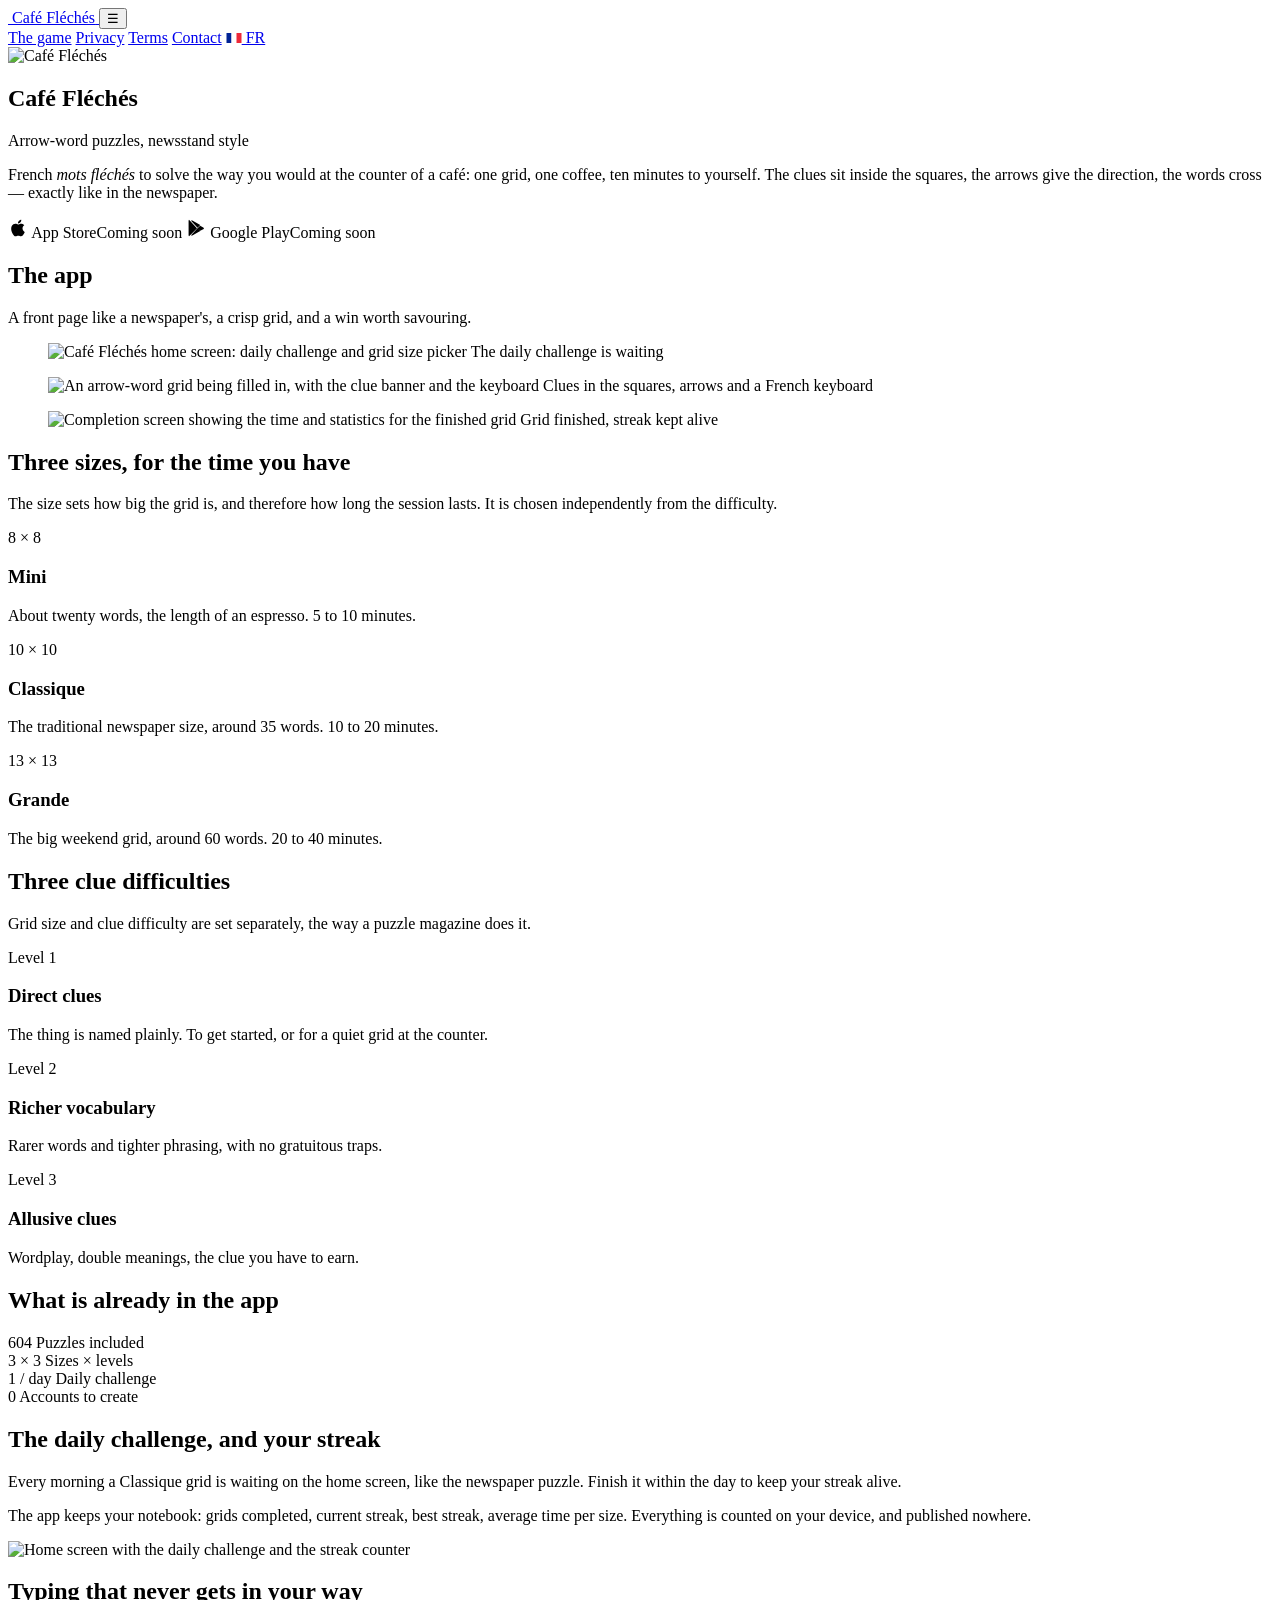
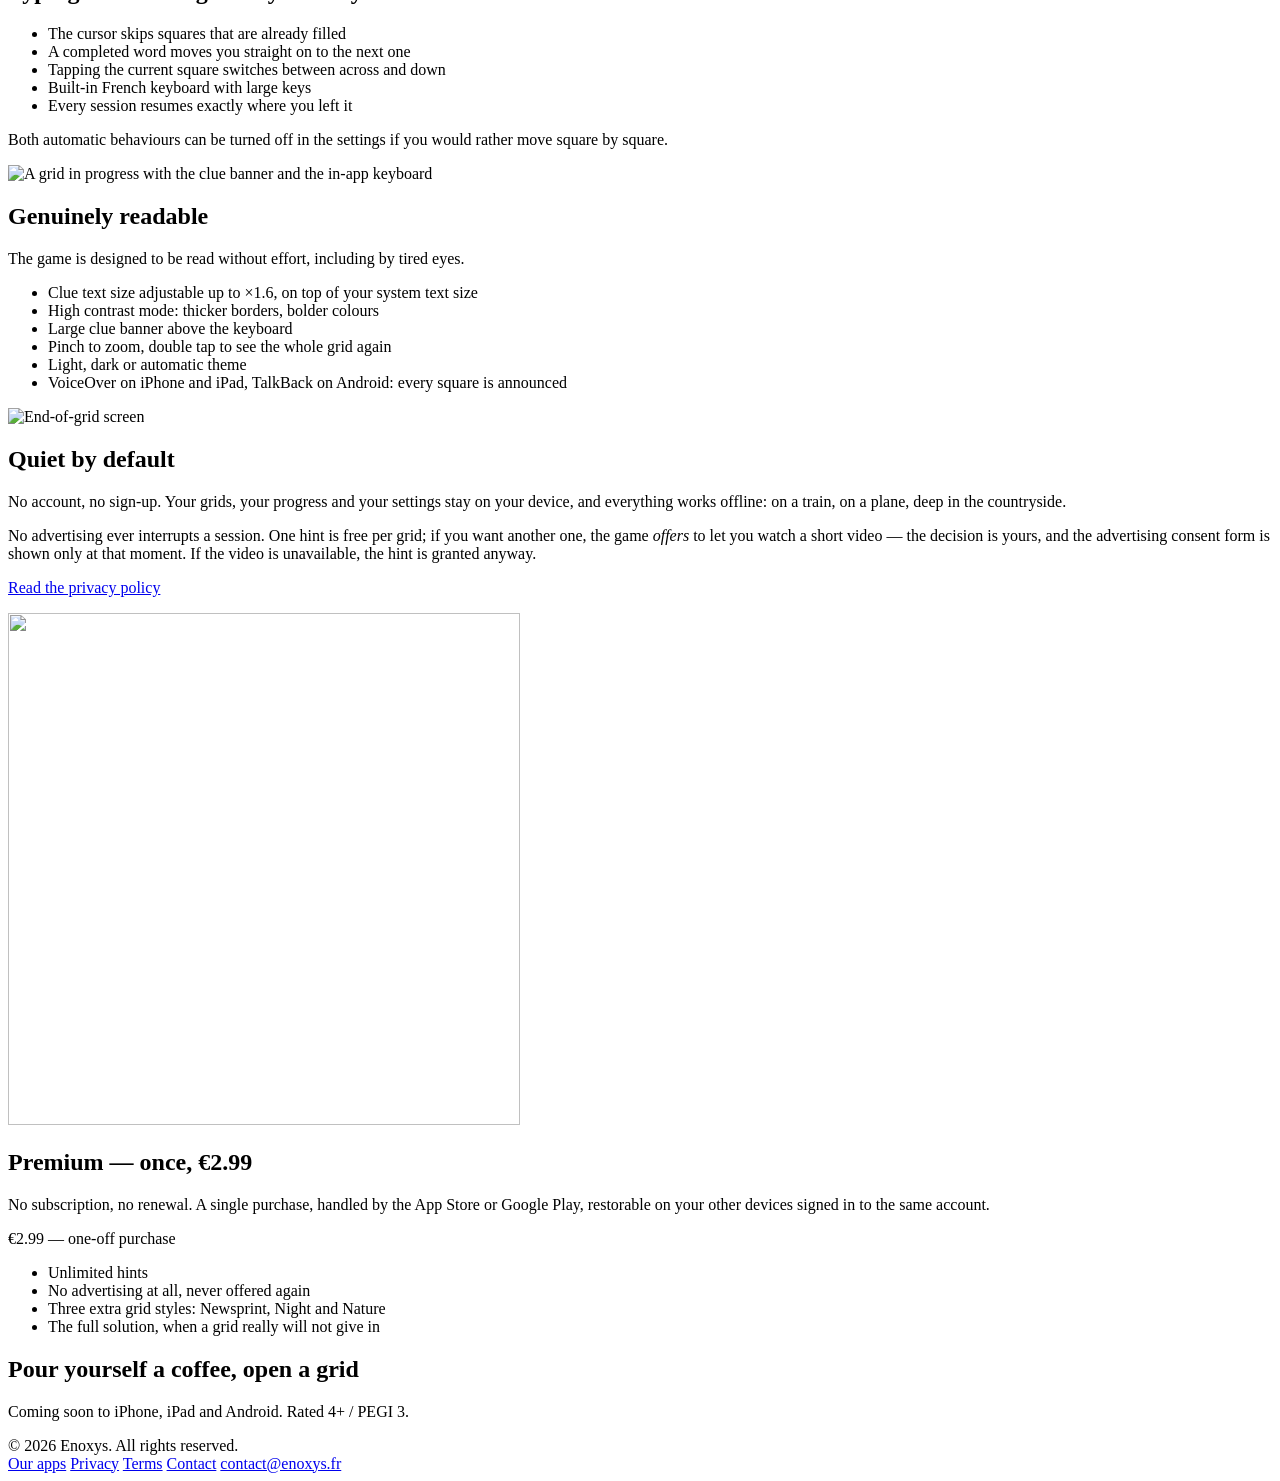
==== en/index.html @ 2f4f88f8 "Site public Café Fléchés : pages FR/EN, DA papier crème et ambre Quatre pages en français et leurs t" ====
<!DOCTYPE html>
<html lang="en">
<head>
  <meta charset="UTF-8">
  <meta name="viewport" content="width=device-width, initial-scale=1.0">
  <title>Café Fléchés — French arrow-word puzzles</title>
  <meta name="description" content="French arrow-word (mots fléchés) puzzles for iPhone, iPad and Android. Three grid sizes, three difficulty levels, a daily challenge and 604 puzzles built in. Offline, no account.">
  <link rel="icon" type="image/png" href="/cafe-fleches/assets/favicon.png">
  <link rel="stylesheet" href="/cafe-fleches/css/style.css">
</head>
<body>

  <header class="header">
    <div class="header-inner">
      <a href="/cafe-fleches/en/" class="logo">
        <img src="/cafe-fleches/assets/logo.png" alt="" class="logo-img">
        <span class="logo-text">Café Fléchés</span>
      </a>
      <button class="menu-toggle" aria-label="Menu" aria-expanded="false">☰</button>
      <nav class="nav">
        <a href="/cafe-fleches/en/">The game</a>
        <a href="/cafe-fleches/en/privacy">Privacy</a>
        <a href="/cafe-fleches/en/terms">Terms</a>
        <a href="/cafe-fleches/en/contact">Contact</a>
        <a href="/cafe-fleches/" class="lang-switch" hreflang="fr"><svg class="flag" viewBox="0 0 30 20" width="16" height="10" aria-hidden="true"><rect width="10" height="20" fill="#002395"/><rect x="10" width="10" height="20" fill="#fff"/><rect x="20" width="10" height="20" fill="#ED2939"/></svg> FR</a>
      </nav>
    </div>
  </header>
  <div class="nav-overlay"></div>

  <!-- Hero -->
  <section class="hero">
    <img src="/cafe-fleches/assets/logo.png" alt="Café Fléchés" class="hero-logo">
    <h1>Café Fléchés</h1>
    <p class="subtitle">Arrow-word puzzles, newsstand style</p>
    <p class="description">French <em>mots fléchés</em> to solve the way you would at the counter of a café: one grid, one coffee, ten minutes to yourself. The clues sit inside the squares, the arrows give the direction, the words cross — exactly like in the newspaper.</p>
    <div class="hero-badges">
      <span class="store-badge">
        <svg width="20" height="20" viewBox="0 0 24 24" fill="currentColor" aria-hidden="true"><path d="M18.71 19.5c-.83 1.24-1.71 2.45-3.05 2.47-1.34.03-1.77-.79-3.29-.79-1.53 0-2 .77-3.27.82-1.31.05-2.3-1.32-3.14-2.53C4.25 17 2.94 12.45 4.7 9.39c.87-1.52 2.43-2.48 4.12-2.51 1.28-.02 2.5.87 3.29.87.78 0 2.26-1.07 3.8-.91.65.03 2.47.26 3.64 1.98-.09.06-2.17 1.28-2.15 3.81.03 3.02 2.65 4.03 2.68 4.04-.03.07-.42 1.44-1.38 2.83M13 3.5c.73-.83 1.94-1.46 2.94-1.5.13 1.17-.34 2.35-1.04 3.19-.69.85-1.83 1.51-2.95 1.42-.15-1.15.41-2.35 1.05-3.11z"/></svg>
        <span>App Store<span class="badge-soon">Coming soon</span></span>
      </span>
      <span class="store-badge">
        <svg width="20" height="20" viewBox="0 0 24 24" fill="currentColor" aria-hidden="true"><path d="M3.6 2.2c-.3.3-.5.8-.5 1.4v16.8c0 .6.2 1.1.5 1.4l.1.1 9.4-9.4v-.2L3.6 2.2zM17 15.4l-3.1-3.1 3.1-3.1 3.7 2.1c1.1.6 1.1 1.6 0 2.2L17 15.4zM13.9 12.3l3.2 3.2-9.5 5.4c-.6.3-1.2.3-1.6-.1l7.9-8.5zM13.9 11.7L6 3.2c.4-.4 1-.4 1.6-.1l9.5 5.4-3.2 3.2z"/></svg>
        <span>Google Play<span class="badge-soon">Coming soon</span></span>
      </span>
    </div>
  </section>

  <!-- Screenshots -->
  <section class="section">
    <h2 class="section-title">The app</h2>
    <p class="section-intro">A front page like a newspaper's, a crisp grid, and a win worth savouring.</p>
    <div class="screenshots fade-in">
      <figure class="shot">
        <img src="/cafe-fleches/assets/shot_accueil.png" alt="Café Fléchés home screen: daily challenge and grid size picker" width="600" height="1304" loading="lazy">
        <span>The daily challenge is waiting</span>
      </figure>
      <figure class="shot">
        <img src="/cafe-fleches/assets/shot_jeu.png" alt="An arrow-word grid being filled in, with the clue banner and the keyboard" width="600" height="1304" loading="lazy">
        <span>Clues in the squares, arrows and a French keyboard</span>
      </figure>
      <figure class="shot">
        <img src="/cafe-fleches/assets/shot_victoire.png" alt="Completion screen showing the time and statistics for the finished grid" width="600" height="1304" loading="lazy">
        <span>Grid finished, streak kept alive</span>
      </figure>
    </div>
  </section>

  <!-- Sizes -->
  <section class="section">
    <h2 class="section-title">Three sizes, for the time you have</h2>
    <p class="section-intro">The size sets how big the grid is, and therefore how long the session lasts. It is chosen independently from the difficulty.</p>
    <div class="card-grid fade-in">
      <article class="card">
        <span class="card-meta">8 × 8</span>
        <h3>Mini</h3>
        <p>About twenty words, the length of an espresso. 5 to 10 minutes.</p>
      </article>
      <article class="card">
        <span class="card-meta">10 × 10</span>
        <h3>Classique</h3>
        <p>The traditional newspaper size, around 35 words. 10 to 20 minutes.</p>
      </article>
      <article class="card">
        <span class="card-meta">13 × 13</span>
        <h3>Grande</h3>
        <p>The big weekend grid, around 60 words. 20 to 40 minutes.</p>
      </article>
    </div>
  </section>

  <!-- Difficulty -->
  <section class="section">
    <h2 class="section-title">Three clue difficulties</h2>
    <p class="section-intro">Grid size and clue difficulty are set separately, the way a puzzle magazine does it.</p>
    <div class="card-grid fade-in">
      <article class="card">
        <span class="card-meta">Level 1</span>
        <h3>Direct clues</h3>
        <p>The thing is named plainly. To get started, or for a quiet grid at the counter.</p>
      </article>
      <article class="card">
        <span class="card-meta">Level 2</span>
        <h3>Richer vocabulary</h3>
        <p>Rarer words and tighter phrasing, with no gratuitous traps.</p>
      </article>
      <article class="card">
        <span class="card-meta">Level 3</span>
        <h3>Allusive clues</h3>
        <p>Wordplay, double meanings, the clue you have to earn.</p>
      </article>
    </div>
  </section>

  <!-- Figures -->
  <section class="section">
    <h2 class="section-title">What is already in the app</h2>
    <div class="specs-strip fade-in">
      <div class="spec-item">
        <span class="spec-value">604</span>
        <span class="spec-label">Puzzles included</span>
      </div>
      <div class="spec-item">
        <span class="spec-value">3 × 3</span>
        <span class="spec-label">Sizes × levels</span>
      </div>
      <div class="spec-item">
        <span class="spec-value">1 / day</span>
        <span class="spec-label">Daily challenge</span>
      </div>
      <div class="spec-item">
        <span class="spec-value">0</span>
        <span class="spec-label">Accounts to create</span>
      </div>
    </div>
  </section>

  <!-- Features -->
  <section class="section">
    <div class="feature fade-in">
      <div class="feature-content">
        <h2>The daily challenge, and your streak</h2>
        <p>Every morning a Classique grid is waiting on the home screen, like the newspaper puzzle. Finish it within the day to keep your streak alive.</p>
        <p>The app keeps your notebook: grids completed, current streak, best streak, average time per size. Everything is counted on your device, and published nowhere.</p>
      </div>
      <div class="feature-visual">
        <img src="/cafe-fleches/assets/shot_accueil.png" alt="Home screen with the daily challenge and the streak counter" width="600" height="1304" loading="lazy">
      </div>
    </div>

    <div class="feature reverse fade-in">
      <div class="feature-content">
        <h2>Typing that never gets in your way</h2>
        <ul>
          <li>The cursor skips squares that are already filled</li>
          <li>A completed word moves you straight on to the next one</li>
          <li>Tapping the current square switches between across and down</li>
          <li>Built-in French keyboard with large keys</li>
          <li>Every session resumes exactly where you left it</li>
        </ul>
        <p>Both automatic behaviours can be turned off in the settings if you would rather move square by square.</p>
      </div>
      <div class="feature-visual">
        <img src="/cafe-fleches/assets/shot_jeu.png" alt="A grid in progress with the clue banner and the in-app keyboard" width="600" height="1304" loading="lazy">
      </div>
    </div>

    <div class="feature fade-in">
      <div class="feature-content">
        <h2>Genuinely readable</h2>
        <p>The game is designed to be read without effort, including by tired eyes.</p>
        <ul>
          <li>Clue text size adjustable up to ×1.6, on top of your system text size</li>
          <li>High contrast mode: thicker borders, bolder colours</li>
          <li>Large clue banner above the keyboard</li>
          <li>Pinch to zoom, double tap to see the whole grid again</li>
          <li>Light, dark or automatic theme</li>
          <li>VoiceOver on iPhone and iPad, TalkBack on Android: every square is announced</li>
        </ul>
      </div>
      <div class="feature-visual">
        <img src="/cafe-fleches/assets/shot_victoire.png" alt="End-of-grid screen" width="600" height="1304" loading="lazy">
      </div>
    </div>

    <div class="feature reverse fade-in">
      <div class="feature-content">
        <h2>Quiet by default</h2>
        <p>No account, no sign-up. Your grids, your progress and your settings stay on your device, and everything works offline: on a train, on a plane, deep in the countryside.</p>
        <p>No advertising ever interrupts a session. One hint is free per grid; if you want another one, the game <em>offers</em> to let you watch a short video — the decision is yours, and the advertising consent form is shown only at that moment. If the video is unavailable, the hint is granted anyway.</p>
        <p><a href="/cafe-fleches/en/privacy">Read the privacy policy</a></p>
      </div>
      <div class="feature-visual">
        <img src="/cafe-fleches/assets/logo.png" alt="" width="512" height="512" loading="lazy">
      </div>
    </div>
  </section>

  <!-- Premium -->
  <section class="section">
    <h2 class="section-title">Premium — once, €2.99</h2>
    <p class="section-intro">No subscription, no renewal. A single purchase, handled by the App Store or Google Play, restorable on your other devices signed in to the same account.</p>
    <div class="premium fade-in">
      <span class="price">€2.99 — one-off purchase</span>
      <ul>
        <li>Unlimited hints</li>
        <li>No advertising at all, never offered again</li>
        <li>Three extra grid styles: Newsprint, Night and Nature</li>
        <li>The full solution, when a grid really will not give in</li>
      </ul>
    </div>
  </section>

  <!-- CTA -->
  <section class="cta">
    <h2>Pour yourself a coffee, open a grid</h2>
    <p>Coming soon to iPhone, iPad and Android. Rated 4+ / PEGI 3.</p>
  </section>

  <footer class="footer">
    <div class="footer-inner">
      <span class="footer-copy">© 2026 Enoxys. All rights reserved.</span>
      <div class="footer-links">
        <a href="/">Our apps</a>
        <a href="/cafe-fleches/en/privacy">Privacy</a>
        <a href="/cafe-fleches/en/terms">Terms</a>
        <a href="/cafe-fleches/en/contact">Contact</a>
        <a href="mailto:contact@enoxys.fr">contact@enoxys.fr</a>
      </div>
    </div>
  </footer>

  <script src="/cafe-fleches/js/main.js"></script>
</body>
</html>
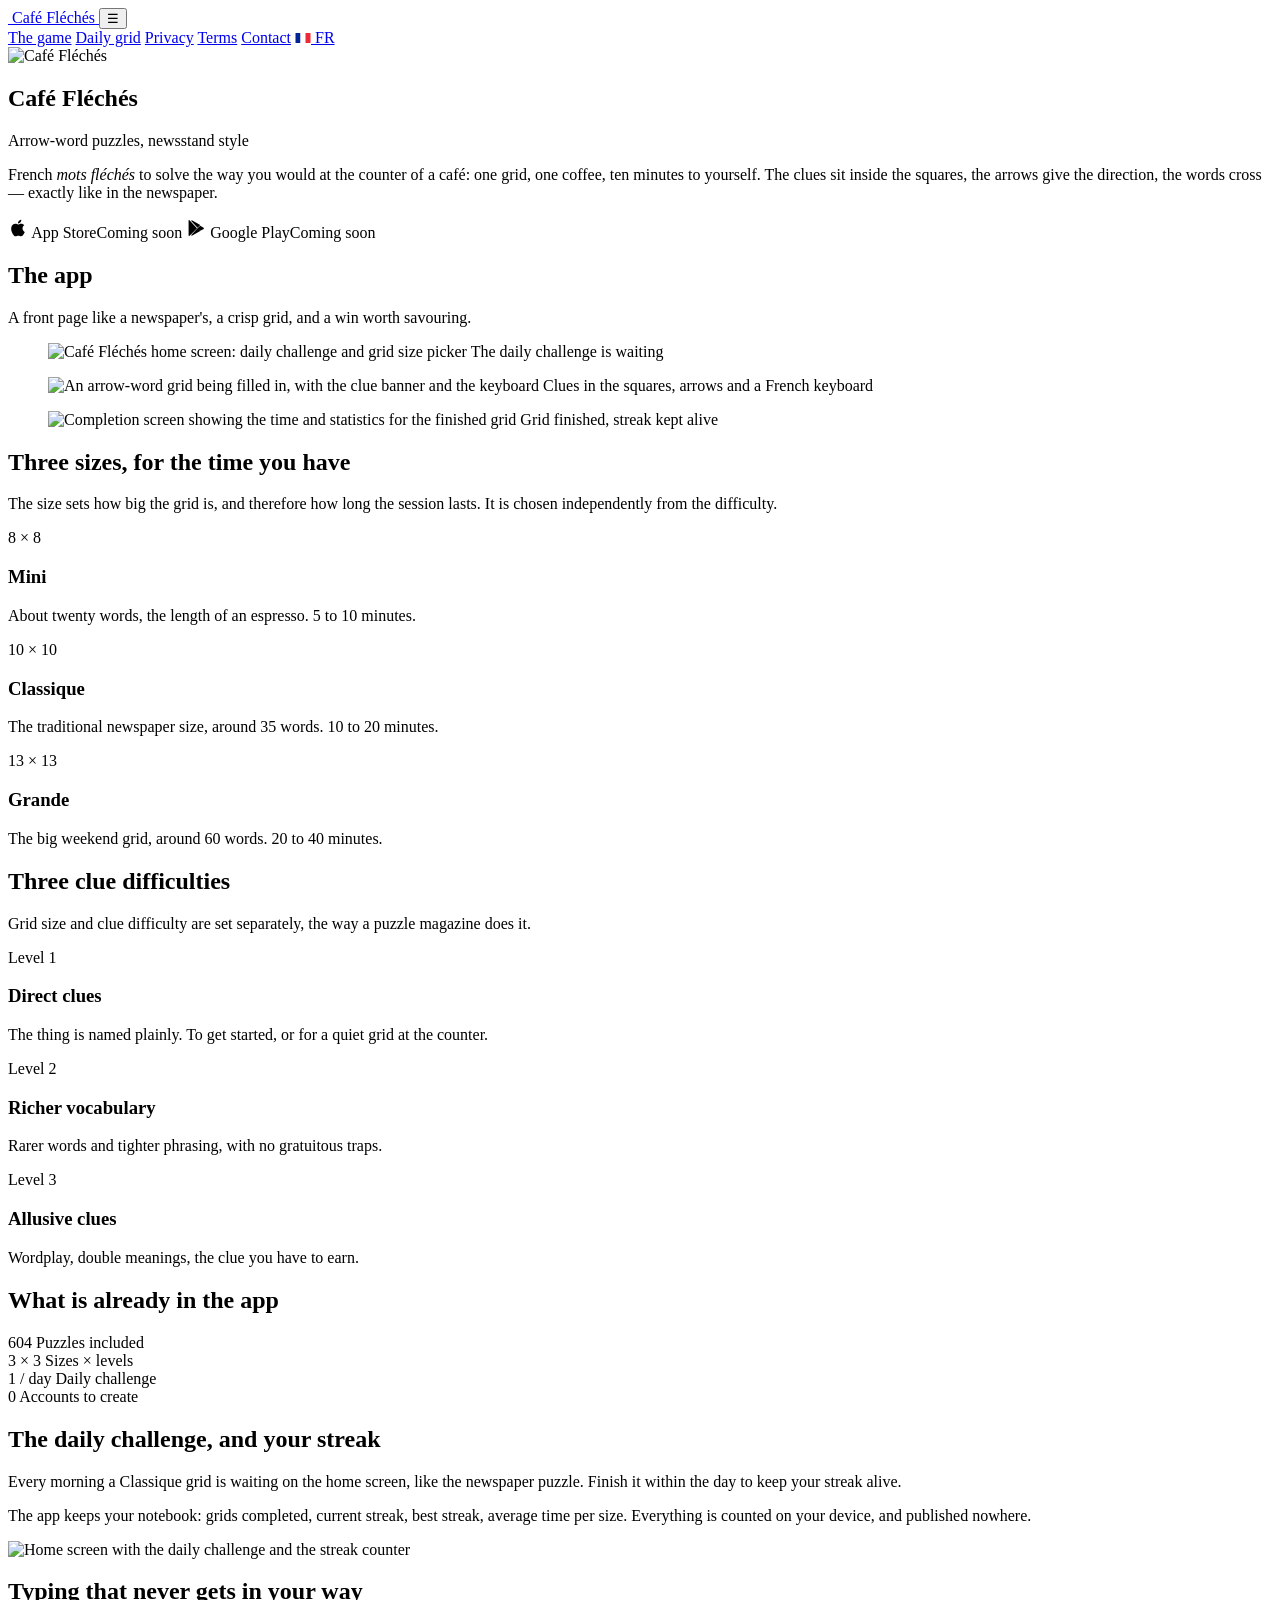
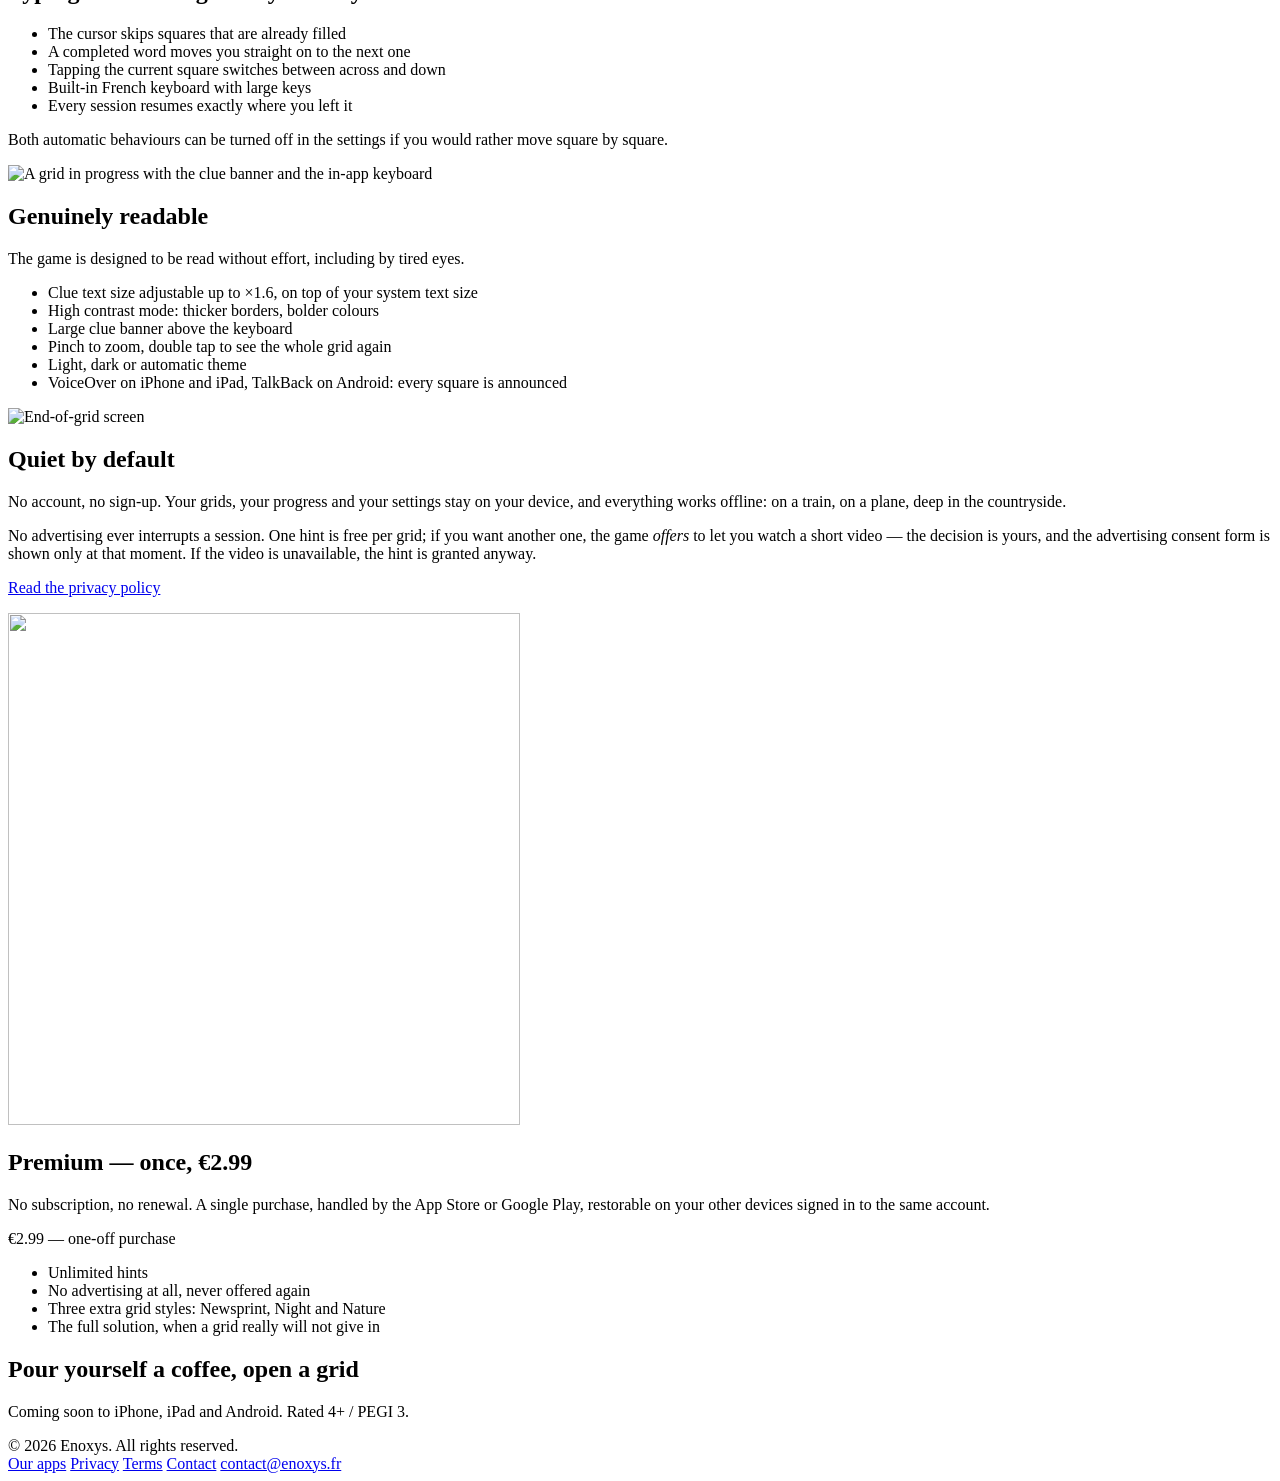
==== commit abaf9b82: "Grille du jour, rendu PNG des grilles et kit de promotion - tools/render_grid.py : rendu d'une grill" ====
--- a/en/index.html
+++ b/en/index.html
@@ -19,6 +19,7 @@
       <button class="menu-toggle" aria-label="Menu" aria-expanded="false">☰</button>
       <nav class="nav">
         <a href="/cafe-fleches/en/">The game</a>
+        <a href="/cafe-fleches/en/daily">Daily grid</a>
         <a href="/cafe-fleches/en/privacy">Privacy</a>
         <a href="/cafe-fleches/en/terms">Terms</a>
         <a href="/cafe-fleches/en/contact">Contact</a>
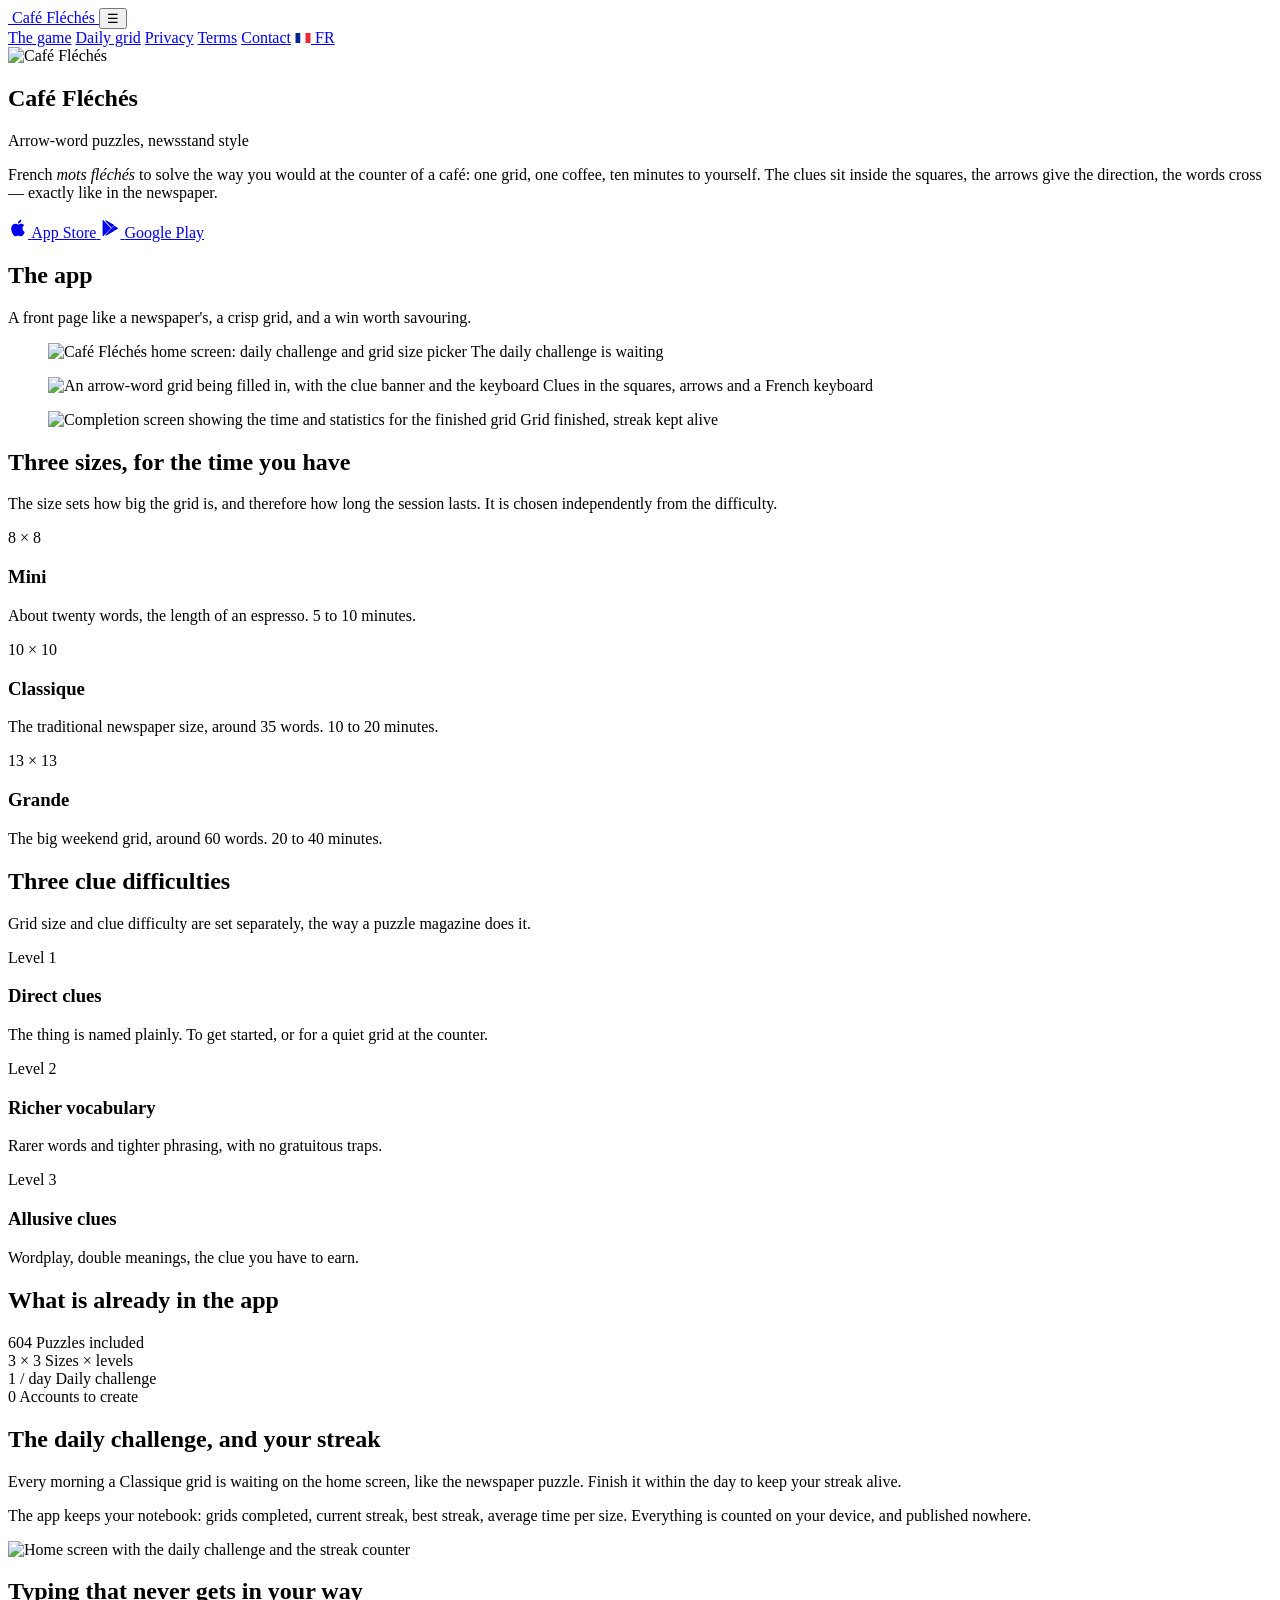
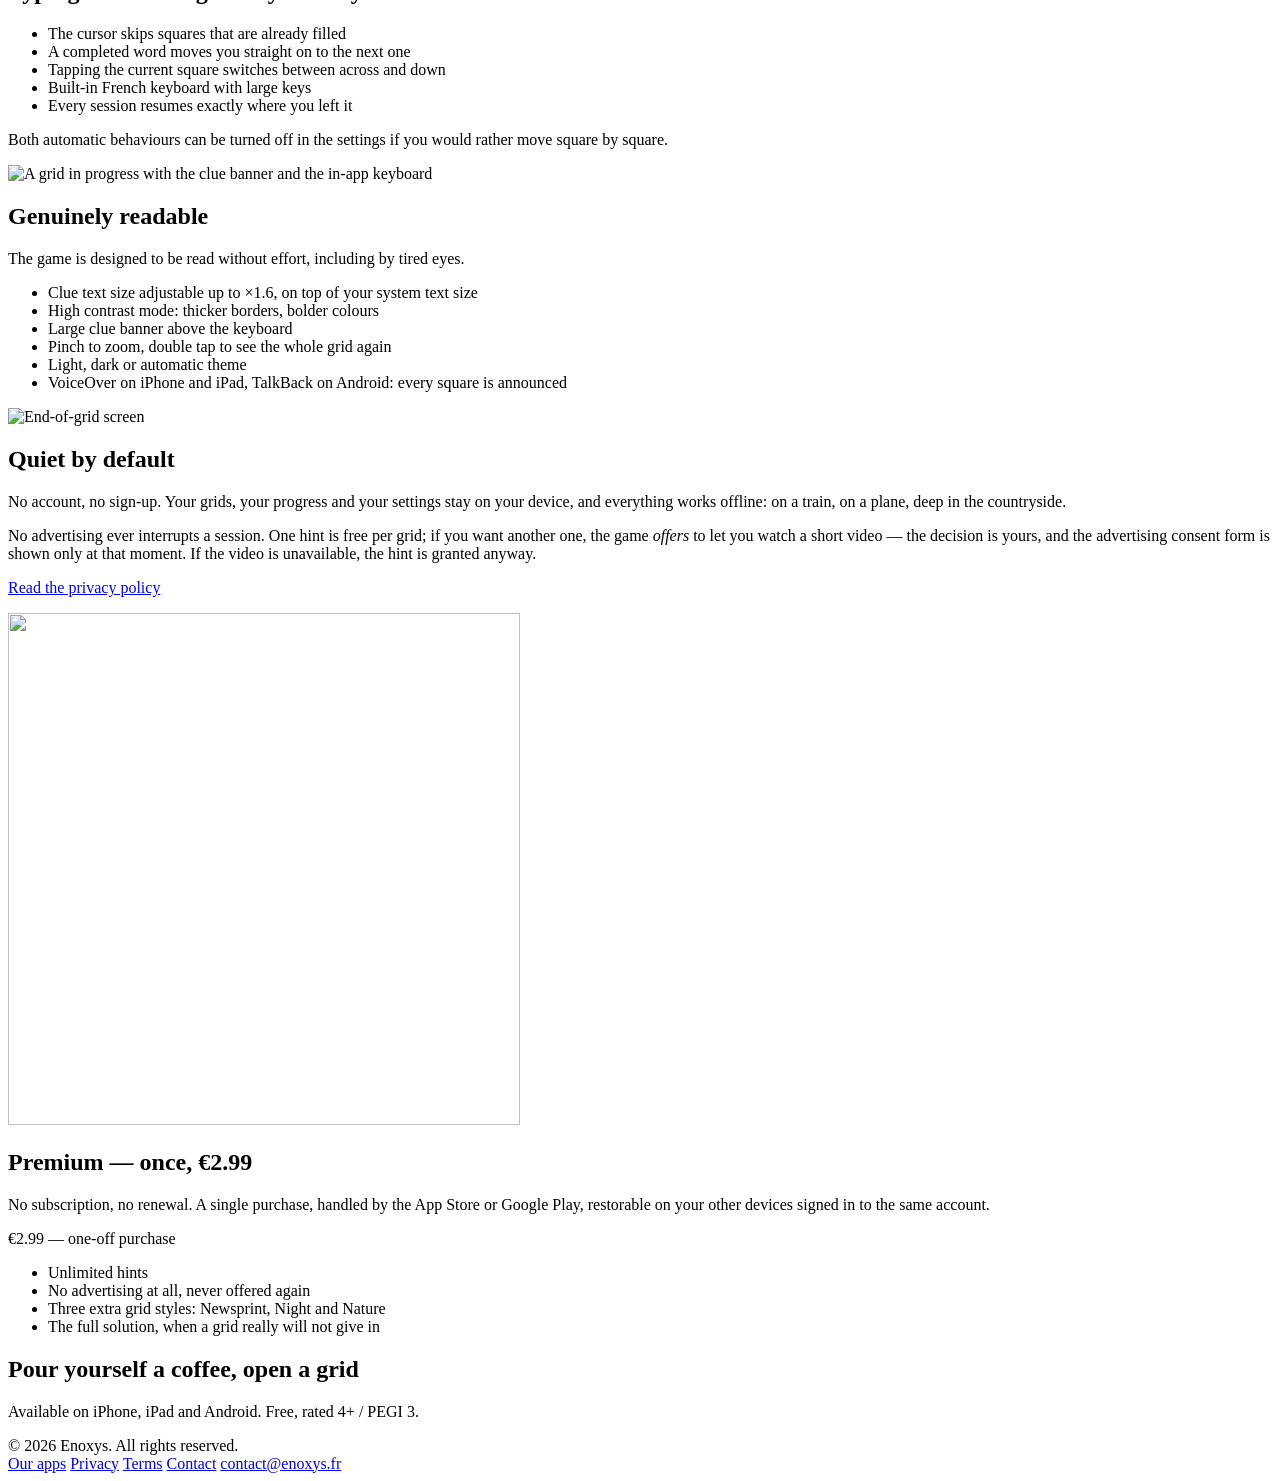
==== commit d8d592f9: "Site : liens store réels, confidentialité à jour (interstitiel, audience anonyme), défi du jour sur " ====
--- a/en/index.html
+++ b/en/index.html
@@ -36,14 +36,14 @@
     <p class="subtitle">Arrow-word puzzles, newsstand style</p>
     <p class="description">French <em>mots fléchés</em> to solve the way you would at the counter of a café: one grid, one coffee, ten minutes to yourself. The clues sit inside the squares, the arrows give the direction, the words cross — exactly like in the newspaper.</p>
     <div class="hero-badges">
-      <span class="store-badge">
+      <a class="store-badge" href="https://apps.apple.com/us/app/id6811005313">
         <svg width="20" height="20" viewBox="0 0 24 24" fill="currentColor" aria-hidden="true"><path d="M18.71 19.5c-.83 1.24-1.71 2.45-3.05 2.47-1.34.03-1.77-.79-3.29-.79-1.53 0-2 .77-3.27.82-1.31.05-2.3-1.32-3.14-2.53C4.25 17 2.94 12.45 4.7 9.39c.87-1.52 2.43-2.48 4.12-2.51 1.28-.02 2.5.87 3.29.87.78 0 2.26-1.07 3.8-.91.65.03 2.47.26 3.64 1.98-.09.06-2.17 1.28-2.15 3.81.03 3.02 2.65 4.03 2.68 4.04-.03.07-.42 1.44-1.38 2.83M13 3.5c.73-.83 1.94-1.46 2.94-1.5.13 1.17-.34 2.35-1.04 3.19-.69.85-1.83 1.51-2.95 1.42-.15-1.15.41-2.35 1.05-3.11z"/></svg>
-        <span>App Store<span class="badge-soon">Coming soon</span></span>
-      </span>
-      <span class="store-badge">
+        <span>App Store</span>
+      </a>
+      <a class="store-badge" href="https://play.google.com/store/apps/details?id=com.cafefleches.app">
         <svg width="20" height="20" viewBox="0 0 24 24" fill="currentColor" aria-hidden="true"><path d="M3.6 2.2c-.3.3-.5.8-.5 1.4v16.8c0 .6.2 1.1.5 1.4l.1.1 9.4-9.4v-.2L3.6 2.2zM17 15.4l-3.1-3.1 3.1-3.1 3.7 2.1c1.1.6 1.1 1.6 0 2.2L17 15.4zM13.9 12.3l3.2 3.2-9.5 5.4c-.6.3-1.2.3-1.6-.1l7.9-8.5zM13.9 11.7L6 3.2c.4-.4 1-.4 1.6-.1l9.5 5.4-3.2 3.2z"/></svg>
-        <span>Google Play<span class="badge-soon">Coming soon</span></span>
-      </span>
+        <span>Google Play</span>
+      </a>
     </div>
   </section>
 
@@ -215,7 +215,7 @@
   <!-- CTA -->
   <section class="cta">
     <h2>Pour yourself a coffee, open a grid</h2>
-    <p>Coming soon to iPhone, iPad and Android. Rated 4+ / PEGI 3.</p>
+    <p>Available on iPhone, iPad and Android. Free, rated 4+ / PEGI 3.</p>
   </section>
 
   <footer class="footer">
